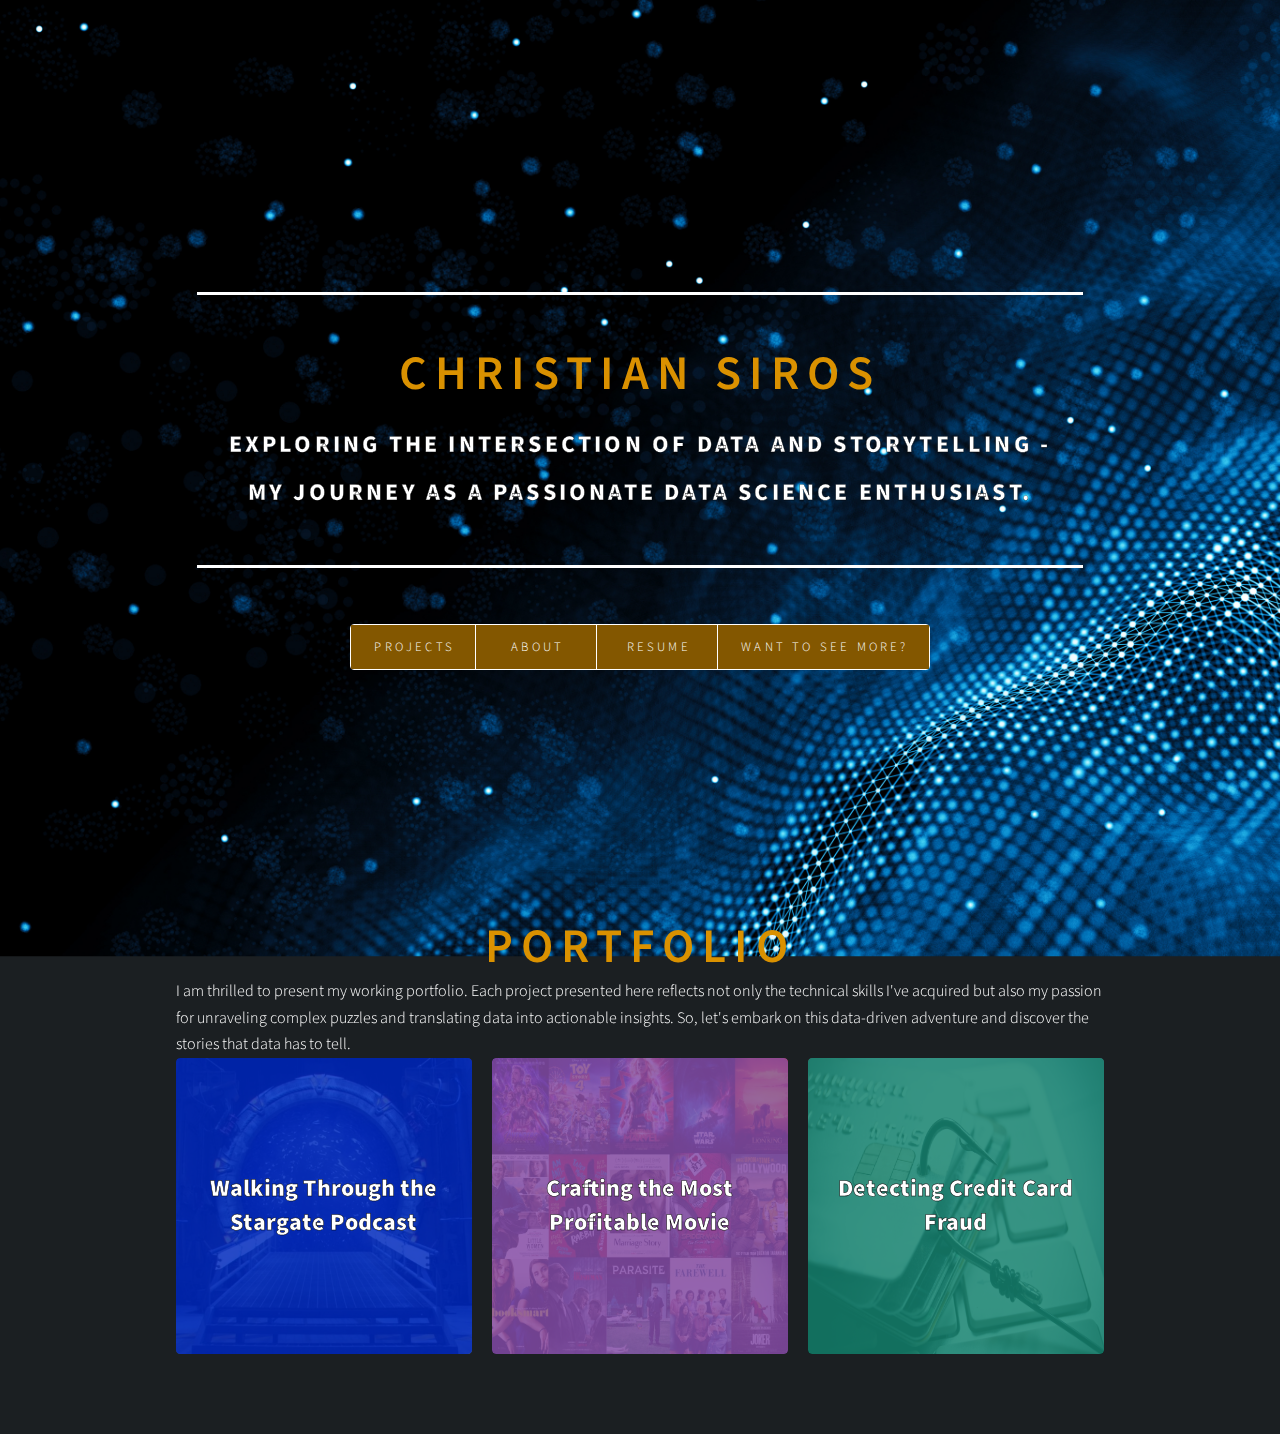
==== index.html @ b23bc0a3 "Adding all previous work" ====
<!DOCTYPE HTML>

<html>
	<head>
		<title>Christian Siros</title>
		<meta charset="utf-8" />
		<meta name="viewport" content="width=device-width, initial-scale=1, user-scalable=no" />
		<link rel="stylesheet" href="assets/css/index.css" />
		<noscript><link rel="stylesheet" href="assets/css/noscript.css" /></noscript>
		<link rel="icon" href="assets/favicon.ico">
	</head>
	<body class="is-preload">

		<!-- Wrapper -->
			<div id="wrapper">

				<!-- Header -->
					<header id="header">
						<div class="content">
							<div class="inner">
								<h1>Christian Siros</h1>
								<p><b>Exploring the intersection of data and storytelling - <br> 
									My journey as a passionate data science enthusiast.</b></p>
							</div>
						</div>
						<nav>
							<ul>
								<li><a href="#Portfolio">Projects</a></li>
								<li><a href="#About">About</a></li>
								<li><a href="#Resume">Resume</a></li>
								<li><a href="#Contact">Want to See More?</a></li>
							</ul>
						</nav>
					</header>

				<!-- Main -->
					<div id="main">

						<!-- ABOUT ME -->
						<article id="About">
							<h3 class="major">About</h3>
							<span class="image main"><img src="images/pic17.jpg" alt="" /></span>
							<p>Lorem ipsum dolor sit amet, consectetur et adipiscing elit. Praesent eleifend dignissim arcu, at eleifend sapien imperdiet ac. Aliquam erat volutpat. Praesent urna nisi, fringila lorem et vehicula lacinia quam. Integer sollicitudin mauris nec lorem luctus ultrices. Aliquam libero et malesuada fames ac ante ipsum primis in faucibus. Cras viverra ligula sit amet ex mollis mattis lorem ipsum dolor sit amet.</p>
						</article>

						<!-- RESUME -->
						<article id="Resume">
							<h3 class="major">Resume</h3>
							<span class="image main"><img src="images/pic17.jpg" alt="" /></span>
							<p>Lorem ipsum dolor sit amet, consectetur et adipiscing elit. Praesent eleifend dignissim arcu, at eleifend sapien imperdiet ac. Aliquam erat volutpat. Praesent urna nisi, fringila lorem et vehicula lacinia quam. Integer sollicitudin mauris nec lorem luctus ultrices. Aliquam libero et malesuada fames ac ante ipsum primis in faucibus. Cras viverra ligula sit amet ex mollis mattis lorem ipsum dolor sit amet.</p>
							Download Resume: <a href="assets/Christian Siros - Resume.docx.pdf" download class="icon solid fa-file-download"> </a> <br>
						</article>

						<!-- Contact -->
							<article id="Contact">
								<h3 class="major">Further Links</h3>
								<ul class="icons">
									<li><a href="https://www.linkedin.com/in/christiansiros/" target = "blank" class="icon brands fa-linkedin"><span class="label"></span></a></li>
									<li><a href="https://github.com/Cbsiros" target = "blank" class="icon brands fa-github"><span class="label"></span></a></li>
									<li><a href="https://www.kaggle.com/christiansiros" target = "blank" class="icon brands fa-kaggle"><span class="label"></span></a></li>
								</ul>
								Email: Christianbsiros@gmail.com <br>
								Phone Number: (704)778-1273
							</article>
					</div> <!-- Main -->

					<div id = "Portfolio" class="portfolio_inner">
						<header>
							<h1 style="margin:0; text-align: center; ">Portfolio</h1>
						</header>
						<p style="margin: 0;">I am thrilled to present my working portfolio. Each project presented here reflects not only the 
							technical skills I've acquired but also my passion for unraveling complex puzzles and translating data into actionable insights. So, let's 
							embark on this data-driven adventure and discover the stories that data has to tell.
						</p>
						<section class="tiles">
							
                            <!-- WALKING THROUGH THE STARGATE PROJECT-->
                            <article class="style6">
								<span class="image">
									<img src="assets/images/stargate_podcast/Cover.jpeg" alt="" />
								</span>
								<a href="projects/stargate_podcast/write_up.html">
									<div class="heading">
										<h2>Walking Through the Stargate Podcast</h2>
									</div>
									<div class="summary">
										<p>Analyzing host ratings and listener predictions from the fanmade podcast, Walking Through the Stargate. </p>
                                    </div>
								</a>
							</article>

                            <!-- BOX OFFICE ANALYSIS PROJECT-->
                            <article class="style5 project">
                                <span class="image">
                                    <img src="assets/images/box_office_analysis/movies_cover.jpg" alt="" />
                                </span>
                                <a href="projects/box_office_analysis/write_up.html" data-role="link">
                                    <div class="heading">
                                        <h2>Crafting the Most <br> Profitable Movie</h2>
                                    </div>
									<div class="summary">
                                        <p>Using data visualization to analyze box office trends.</p>
                                    </div>
                                </a>
                            </article>

							<!-- DETECTING CREDIT CARD FRAUD PROJECT-->
                            <article class="style3">
                                <span class="image">
                                    <img src="assets/images/credit_card_fraud/credit_card_cover.jpg" alt="" />
                                </span>
                                <a href="projects/credit_card_fraud/write_up.html">
                                    <div class="heading">
                                        <h2>Detecting Credit Card Fraud</h2>
                                    </div>
									<div class="summary">
										<p>Classifying credit card transactions utilizing a random forest classifier. </p>
                                    </div>
                                </a>
                            </article>

						</section> <!-- Tiles -->
					</div> <!-- Portfolio -->

					<!-- Footer -->
						<footer id="footer"></footer>

			</div> <!-- Wrapper -->

		<!-- BG -->
			<div id="bg"></div>

		<!-- Scripts -->
			<script src="assets/js/jquery.min.js"></script>
			<script src="assets/js/browser.min.js"></script>
			<script src="assets/js/breakpoints.min.js"></script>
			<script src="assets/js/util.js"></script>
			<script src="assets/js/index.js"></script>

	</body>
</html>
---- assets/css/index.css ----
@import url(fontawesome-all.min.css);
@import url("https://fonts.googleapis.com/css?family=Source+Sans+Pro:300italic,600italic,300,600");

:root {
	--lineColor: #ffffff;
	--small-text: #ffffff;
	--royal_gold: #DA9100;
	--button-bg: #835700;
	--banner-bg: ##051e37;
	--background_blue: #011222;
}

html, body, div, span, applet, object,
iframe, h1, h2, h3, h4, h5, h6, p, blockquote,
pre, a, abbr, acronym, address, big, cite,
code, del, dfn, em, img, ins, kbd, q, s, samp,
small, strike, strong, sub, sup, tt, var, b,
u, i, center, dl, dt, dd, ol, ul, li, fieldset,
form, label, legend, table, caption, tbody,
tfoot, thead, tr, th, td, article, aside,
canvas, details, embed, figure, figcaption,
footer, header, hgroup, menu, nav, output, ruby,
section, summary, time, mark, audio, video {
	margin: 0;
	padding: 0;
	border: 0;
	font-size: 100%;
	font: inherit;
	vertical-align: baseline;
	scroll-behavior: smooth;
}

article, aside, details, figcaption, figure,
footer, header, hgroup, menu, nav, section {
	display: block;}

body {
	line-height: 1;
	-ms-overflow-style: none;  
	scrollbar-width: none;  
	overflow-y: scroll;
}

body::-webkit-scrollbar {
	display: none;  
}

ol, ul {
	list-style: none;
}

blockquote, q {
	quotes: none;
}

	blockquote:before, blockquote:after, q:before, q:after {
		content: '';
		content: none;
	}

table {
	border-collapse: collapse;
	border-spacing: 0;
}

body {
	-webkit-text-size-adjust: none;
}

mark {
	background-color: transparent;
	color: inherit;
}

input::-moz-focus-inner {
	border: 0;
	padding: 0;
}

input, select, textarea {
	-moz-appearance: none;
	-webkit-appearance: none;
	-ms-appearance: none;
	appearance: none;
}

/* Basic */

	@-ms-viewport {
		width: device-width;
	}

	@media screen and (max-width: 480px) {

		html, body {
			min-width: 320px;
		}

	}

	html {
		box-sizing: border-box;
	}

	*, *:before, *:after {
		box-sizing: inherit;
	}

	body {
		background: #1b1f22;
	}

		body.is-preload *, body.is-preload *:before, body.is-preload *:after {
			-moz-animation: none !important;
			-webkit-animation: none !important;
			-ms-animation: none !important;
			animation: none !important;
			-moz-transition: none !important;
			-webkit-transition: none !important;
			-ms-transition: none !important;
			transition: none !important;
		}

/* Type */

	html {
		font-size: 16pt;
	}

		@media screen and (max-width: 1680px) {

			html {
				font-size: 12pt;
			}

		}

		@media screen and (max-width: 736px) {

			html {
				font-size: 11pt;
			}

		}

		@media screen and (max-width: 360px) {

			html {
				font-size: 10pt;
			}

		}

	body, input, select, textarea {
		color: var(--small-text);
		font-family: "Source Sans Pro", sans-serif;
		font-weight: 300;
		font-size: 1rem;
		line-height: 1.65; 
	}

	a {
		-moz-transition: color 0.2s ease-in-out, background-color 0.2s ease-in-out, border-bottom-color 0.2s ease-in-out;
		-webkit-transition: color 0.2s ease-in-out, background-color 0.2s ease-in-out, border-bottom-color 0.2s ease-in-out;
		-ms-transition: color 0.2s ease-in-out, background-color 0.2s ease-in-out, border-bottom-color 0.2s ease-in-out;
		transition: color 0.2s ease-in-out, background-color 0.2s ease-in-out, border-bottom-color 0.2s ease-in-out;
		text-decoration: none;
		color: inherit;
	}

		a:hover {
			border-bottom-color: transparent;
		}

	strong, b {
		color: var(--small-text);
		font-size: 1.5rem;
		font-weight: 800;
		-webkit-text-stroke: 0.3px black;
	}

	em, i {
		font-style: italic;
	}

	p {
		margin: 0 0 2rem 0;
	}

	h1, h3, h4, h5, h6 {
		color: var(--royal_gold);
		font-weight: 600;
		line-height: 1.5;
		margin: 0 0 1rem 0;
		text-transform: uppercase;
		letter-spacing: 0.2rem;
	}

		h1 a, h2 a, h3 a, h4 a, h5 a, h6 a {
			color: inherit;
			text-decoration: none;
		}

		h1.major, h2.major, h3.major, h4.major, h5.major, h6.major {
			border-bottom: solid 1px var(--lineColor);
			width: -moz-max-content;
			width: -webkit-max-content;
			width: -ms-max-content;
			width: max-content;
			padding-bottom: 0.5rem;
			margin: 0 0 2rem 0;
		}

	h1 {
		font-size: 3rem;
		line-height: 1.3;
		letter-spacing: 0.5rem;
	}

	h2 {
		font-size: 1.5rem;
		line-height: 1.4;
		font-weight: 1000;
	}

	h3 {
		font-size: 1rem;
	}

	h4 {
		font-size: 0.8rem;
	}

	h5 {
		font-size: 0.7rem;
	}

	h6 {
		font-size: 0.6rem;
	}

	@media screen and (max-width: 736px) {

		h1 {
			font-size: 1.75rem;
			line-height: 1.4;
		}

		h2 {
			font-size: 1.25em;
			line-height: 1.5;
		}

	}

	sub {
		font-size: 0.8rem;
		position: relative;
		top: 0.5rem;
	}

	sup {
		font-size: 0.8rem;
		position: relative;
		top: -0.5rem;
	}

	blockquote {
		border-left: solid 4px #ffffff;
		font-style: italic;
		margin: 0 0 2rem 0;
		padding: 0.5rem 0 0.5rem 2rem;
	}

	code {
		background: rgba(255, 255, 255, 0.075);
		border-radius: 4px;
		font-family: "Courier New", monospace;
		font-size: 0.9rem;
		margin: 0 0.25rem;
		padding: 0.25rem 0.65rem;
	}

	pre {
		-webkit-overflow-scrolling: touch;
		font-family: "Courier New", monospace;
		font-size: 0.9rem;
		margin: 0 0 2rem 0;
	}

		pre code {
			display: block;
			line-height: 1.75;
			padding: 1rem 1.5rem;
			overflow-x: auto;
		}

	hr {
		border: 0;
		border-bottom: solid 1px #ffffff;
		margin: 2.75rem 0;
	}

	.align-left {
		text-align: left;
	}

	.align-center {
		text-align: center;
	}

	.align-right {
		text-align: right;
	}


/* Box */

	.box {
		border-radius: 4px;
		border: solid 1px #ffffff;
		margin-bottom: 2rem;
		padding: 1.5em;
	}

		.box > :last-child,
		.box > :last-child > :last-child,
		.box > :last-child > :last-child > :last-child {
			margin-bottom: 0;
		}

		.box.alt {
			border: 0;
			border-radius: 0;
			padding: 0;
		}

/* Icon */

	.icon {
		text-decoration: none;
		border-bottom: none;
		position: relative;
	}

		.icon:before {
			-moz-osx-font-smoothing: grayscale;
			-webkit-font-smoothing: antialiased;
			display: inline-block;
			font-style: normal;
			font-variant: normal;
			text-rendering: auto;
			line-height: 1;
			text-transform: none !important;
			font-family: 'Font Awesome 5 Free';
			font-weight: 400;
		}

		.icon > .label {
			display: none;
		}

		.icon:before {
			line-height: inherit;
		}

		.icon.solid:before {
			font-weight: 900;
		}

		.icon.brands:before {
			font-family: 'Font Awesome 5 Brands';
		}

/* Image */

	.image {
		border-radius: 4px;
		border: 0;
		display: inline-block;
		position: relative;
	}

		.image:before {
			pointer-events: none;
			background-image: url("../../images/overlay.png");
			background-color: rgba(19, 21, 25, 0.5);
			border-radius: 4px;
			content: '';
			display: block;
			height: 100%;
			left: 0;
			opacity: 0.5;
			position: absolute;
			top: 0;
			width: 100%;
		}

		.image img {
			border-radius: 4px;
			display: block;
		}

		.image.left, .image.right {
			max-width: 40%;
		}

			.image.left img, .image.right img {
				width: 100%;
			}

		.image.left {
			float: left;
			padding: 0 1.5em 1em 0;
			top: 0.25em;
		}

		.image.right {
			float: right;
			padding: 0 0 1em 1.5em;
			top: 0.25em;
		}

		.image.fit {
			display: block;
			margin: 0 0 2rem 0;
			width: 100%;
		}

			.image.fit img {
				width: 100%;
			}

		.image.main {
			display: block;
			margin: 2.5rem 0;
			width: 100%;
		}

			.image.main img {
				width: 100%;
			}

		@media screen and (max-width: 736px) {

			.image.main {
				margin: 2rem 0;
			}

		}

		@media screen and (max-width: 480px) {

			.image.main {
				margin: 1.5rem 0;
			}

		}

/* List */

	ol {
		list-style: decimal;
		margin: 0 0 2rem 0;
		padding-left: 1.25em;
	}

		ol li {
			padding-left: 0.25em;
		}

	ul {
		list-style: disc;
		margin: 0 0 2rem 0;
		padding-left: 1em;
	}

		ul li {
			padding-left: 0.5em;
		}

		ul.alt {
			list-style: none;
			padding-left: 0;
		}

			ul.alt li {
				border-top: solid 1px #ffffff;
				padding: 0.5em 0;
			}

				ul.alt li:first-child {
					border-top: 0;
					padding-top: 0;
				}

	dl {
		margin: 0 0 2rem 0;
	}

		dl dt {
			display: block;
			font-weight: 600;
			margin: 0 0 1rem 0;
		}

		dl dd {
			margin-left: 2rem;
		}

/* Actions */

	ul.actions {
		display: -moz-flex;
		display: -webkit-flex;
		display: -ms-flex;
		display: flex;
		cursor: default;
		list-style: none;
		margin-left: -1rem;
		padding-left: 0;
	}

		ul.actions li {
			padding: 0 0 0 1rem;
			vertical-align: middle;
		}

		ul.actions.special {
			-moz-justify-content: center;
			-webkit-justify-content: center;
			-ms-justify-content: center;
			justify-content: center;
			width: 100%;
			margin-left: 0;
		}

			ul.actions.special li:first-child {
				padding-left: 0;
			}

		ul.actions.stacked {
			-moz-flex-direction: column;
			-webkit-flex-direction: column;
			-ms-flex-direction: column;
			flex-direction: column;
			margin-left: 0;
		}

			ul.actions.stacked li {
				padding: 1.3rem 0 0 0;
			}

				ul.actions.stacked li:first-child {
					padding-top: 0;
				}

		ul.actions.fit {
			width: calc(100% + 1rem);
		}

			ul.actions.fit li {
				-moz-flex-grow: 1;
				-webkit-flex-grow: 1;
				-ms-flex-grow: 1;
				flex-grow: 1;
				-moz-flex-shrink: 1;
				-webkit-flex-shrink: 1;
				-ms-flex-shrink: 1;
				flex-shrink: 1;
				width: 100%;
			}

				ul.actions.fit li > * {
					width: 100%;
				}

			ul.actions.fit.stacked {
				width: 100%;
			}

		@media screen and (max-width: 480px) {

			ul.actions:not(.fixed) {
				-moz-flex-direction: column;
				-webkit-flex-direction: column;
				-ms-flex-direction: column;
				flex-direction: column;
				margin-left: 0;
				width: 100% !important;
			}

				ul.actions:not(.fixed) li {
					-moz-flex-grow: 1;
					-webkit-flex-grow: 1;
					-ms-flex-grow: 1;
					flex-grow: 1;
					-moz-flex-shrink: 1;
					-webkit-flex-shrink: 1;
					-ms-flex-shrink: 1;
					flex-shrink: 1;
					padding: 1rem 0 0 0;
					text-align: center;
					width: 100%;
				}

					ul.actions:not(.fixed) li > * {
						width: 100%;
					}

					ul.actions:not(.fixed) li:first-child {
						padding-top: 0;
					}

					ul.actions:not(.fixed) li input[type="submit"],
					ul.actions:not(.fixed) li input[type="reset"],
					ul.actions:not(.fixed) li input[type="button"],
					ul.actions:not(.fixed) li button,
					ul.actions:not(.fixed) li .button {
						width: 100%;
					}

						ul.actions:not(.fixed) li input[type="submit"].icon:before,
						ul.actions:not(.fixed) li input[type="reset"].icon:before,
						ul.actions:not(.fixed) li input[type="button"].icon:before,
						ul.actions:not(.fixed) li button.icon:before,
						ul.actions:not(.fixed) li .button.icon:before {
							margin-left: -0.5em;
						}

		}

/* Icons */

	ul.icons {
		cursor: default;
		list-style: none;
		padding-left: 0;
	}

		ul.icons li {
			display: inline-block;
			padding: 0 0.75em 0 0;
		}

			ul.icons li:last-child {
				padding-right: 0;
			}

			ul.icons li a {
				border-radius: 100%;
				box-shadow: inset 0 0 0 1px #ffffff;
				display: inline-block;
				height: 2.25rem;
				line-height: 2.25rem;
				text-align: center;
				width: 2.25rem;
			}

				ul.icons li a:hover {
					background-color: rgba(255, 255, 255, 0.075);
				}

				ul.icons li a:active {
					background-color: rgba(255, 255, 255, 0.175);
				}

/* Table */

	.table-wrapper {
		-webkit-overflow-scrolling: touch;
		overflow-x: auto;
	}

	table {
		margin: 0 0 2rem 0;
		width: 100%;
	}

		table tbody tr {
			border: solid 1px #ffffff;
			border-left: 0;
			border-right: 0;
		}

			table tbody tr:nth-child(2n + 1) {
				background-color: rgba(255, 255, 255, 0.075);
			}

		table td {
			padding: 0.75em 0.75em;
		}

		table th {
			color: #ffffff;
			font-size: 0.9em;
			font-weight: 600;
			padding: 0 0.75em 0.75em 0.75em;
			text-align: left;
		}

		table thead {
			border-bottom: solid 2px #ffffff;
		}

		table tfoot {
			border-top: solid 2px #ffffff;
		}

		table.alt {
			border-collapse: separate;
		}

			table.alt tbody tr td {
				border: solid 1px #ffffff;
				border-left-width: 0;
				border-top-width: 0;
			}

				table.alt tbody tr td:first-child {
					border-left-width: 1px;
				}

			table.alt tbody tr:first-child td {
				border-top-width: 1px;
			}

			table.alt thead {
				border-bottom: 0;
			}

			table.alt tfoot {
				border-top: 0;
			}

/* BG */

	#bg {
		-moz-transform: scale(1.0);
		-webkit-transform: scale(1.0);
		-ms-transform: scale(1.0);
		transform: scale(1.0);
		position: fixed;
		top: 0;
		left: 0;
		width: 100%;
		height: 100vh;
		z-index: 1;
	}

		#bg:before, #bg:after {
			content: '';
			display: block;
			position: absolute;
			top: 0;
			left: 0;
			width: 100%;
			height: 100%;
		}

		#bg:before {
			-moz-transition: background-color 2.5s ease-in-out;
			-webkit-transition: background-color 2.5s ease-in-out;
			-ms-transition: background-color 2.5s ease-in-out;
			transition: background-color 2.5s ease-in-out;
			-moz-transition-delay: 0.75s;
			-webkit-transition-delay: 0.75s;
			-ms-transition-delay: 0.75s;
			transition-delay: 0.75s;
			background-size: 100vw 100vh;
			background-position: center;
			background-repeat: no-repeat;
			z-index: 2;
		}

		#bg:after {
			-moz-transform: scale(1.125);
			-webkit-transform: scale(1.125);
			-ms-transform: scale(1.125);
			transform: scale(1.125);
			-moz-transition: -moz-transform 0.325s ease-in-out, -moz-filter 0.325s ease-in-out;
			-webkit-transition: -webkit-transform 0.325s ease-in-out, -webkit-filter 0.325s ease-in-out;
			-ms-transition: -ms-transform 0.325s ease-in-out, -ms-filter 0.325s ease-in-out;
			transition: transform 0.325s ease-in-out, filter 0.325s ease-in-out;
			background-image: url("../images/home_bg.jpeg");
			background-position: center;
			background-size: cover;
			background-repeat: no-repeat;
			z-index: 1;
		}

		body.is-article-visible #bg:after {
			-moz-transform: scale(1.0825);
			-webkit-transform: scale(1.0825);
			-ms-transform: scale(1.0825);
			transform: scale(1.0825);
			-moz-filter: blur(0.2rem);
			-webkit-filter: blur(0.2rem);
			-ms-filter: blur(0.2rem);
			filter: blur(0.2rem);
		}

		body.is-preload #bg:before {
			background-color: #011222;
		}

/* Wrapper */

	#wrapper {
		display: -moz-flex;
		display: -webkit-flex;
		display: -ms-flex;
		display: flex;
		-moz-flex-direction: column;
		-webkit-flex-direction: column;
		-ms-flex-direction: column;
		flex-direction: column;
		-moz-align-items: center;
		-webkit-align-items: center;
		-ms-align-items: center;
		align-items: center;
		-moz-justify-content: space-between;
		-webkit-justify-content: space-between;
		-ms-justify-content: space-between;
		justify-content: space-between;
		position: relative;
		min-height: 100vh;
		width: 100%;
		padding: 4rem 2rem;
		z-index: 3;
	}

		#wrapper:before {
			content: '';
			display: block;
		}

		@media screen and (max-width: 1680px) {

			#wrapper {
				padding: 3rem 2rem;
			}

		}

		@media screen and (max-width: 736px) {

			#wrapper {
				padding: 2rem 1rem;
			}

		}

		@media screen and (max-width: 480px) {

			#wrapper {
				padding: 1rem;
			}

		}

/* Header */

	#header {
		display: -moz-flex;
		display: -webkit-flex;
		display: -ms-flex;
		display: flex;
		-moz-flex-direction: column;
		-webkit-flex-direction: column;
		-ms-flex-direction: column;
		flex-direction: column;
		-moz-align-items: center;
		-webkit-align-items: center;
		-ms-align-items: center;
		align-items: center;
		-moz-transition: -moz-transform 0.325s ease-in-out, -moz-filter 0.325s ease-in-out, opacity 0.325s ease-in-out;
		-webkit-transition: -webkit-transform 0.325s ease-in-out, -webkit-filter 0.325s ease-in-out, opacity 0.325s ease-in-out;
		-ms-transition: -ms-transform 0.325s ease-in-out, -ms-filter 0.325s ease-in-out, opacity 0.325s ease-in-out;
		transition: transform 0.325s ease-in-out, filter 0.325s ease-in-out, opacity 0.325s ease-in-out;
		max-width: 100%;
		text-align: center;
	}

		#header > * {
			-moz-transition: opacity 0.325s ease-in-out;
			-webkit-transition: opacity 0.325s ease-in-out;
			-ms-transition: opacity 0.325s ease-in-out;
			transition: opacity 0.325s ease-in-out;
			position: relative;
			margin-top: 3.5rem;
		}

		#header > :first-child {
			margin-top: 0;
		}

			#header > :first-child:before {
				display: none;
			}

		#header .content {
			border-style: solid;
			border-color: var(--lineColor);
			border-top-width: 3px;
			border-bottom-width: 3px;
			max-width: 100%;
			z-index: 0;
		}

			#header .content .inner {
				-moz-transition: max-height 0.75s ease, padding 0.75s ease, opacity 0.325s ease-in-out;
				-webkit-transition: max-height 0.75s ease, padding 0.75s ease, opacity 0.325s ease-in-out;
				-ms-transition: max-height 0.75s ease, padding 0.75s ease, opacity 0.325s ease-in-out;
				transition: max-height 0.75s ease, padding 0.75s ease, opacity 0.325s ease-in-out;
				-moz-transition-delay: 0.25s;
				-webkit-transition-delay: 0.25s;
				-ms-transition-delay: 0.25s;
				transition-delay: 0.25s;
				padding: 3rem 2rem;
				max-height: 40rem;
				overflow: hidden;
			}

				#header .content .inner > :last-child {
					margin-bottom: 0;
				}

			#header .content p {
				text-transform: uppercase;
				letter-spacing: 0.2rem;
				font-size: 0.8rem;
				line-height: 2;
			}

		#header nav ul {
			display: -moz-flex;
			display: -webkit-flex;
			display: -ms-flex;
			display: flex;
			margin-bottom: 0;
			list-style: none;
			padding-left: 0;
			/* Outside Lines on Navigation List*/
			border: solid 1px var(--lineColor);
			border-radius: 4px;
		}

			#header nav ul li {
				padding-left: 0;
				/* Left and Right Lines on Navigation List*/
				border-left: solid 1px var(--lineColor);
				background-color: var(--button-bg);
			}

				#header nav ul li:first-child {
					border-left: 0;
				}

				#header nav ul li a {
					display: block;
					min-width: 7.5rem;
					height: 2.75rem;
					line-height: 2.75rem;
					padding: 0 1.25rem 0 1.45rem;
					text-transform: uppercase;
					letter-spacing: 0.2rem;
					font-size: 0.8rem;
					border-bottom: 0;
				}

					#header nav ul li a:hover {
						background-color: rgba(255, 255, 255, 0.075);
					}

					#header nav ul li a:active {
						background-color: rgba(255, 255, 255, 0.175);
					}

		body.is-article-visible #header {
			-moz-transform: scale(0.95);
			-webkit-transform: scale(0.95);
			-ms-transform: scale(0.95);
			transform: scale(0.95);
			-moz-filter: blur(0.1rem);
			-webkit-filter: blur(0.1rem);
			-ms-filter: blur(0.1rem);
			filter: blur(0.1rem);
			opacity: 0;
		}

		body.is-preload #header {
			-moz-filter: blur(0.125rem);
			-webkit-filter: blur(0.125rem);
			-ms-filter: blur(0.125rem);
			filter: blur(0.125rem);
		}

			body.is-preload #header > * {
				opacity: 0;
			}

			body.is-preload #header .content .inner {
				max-height: 0;
				padding-top: 0;
				padding-bottom: 0;
				opacity: 0;
			}

		@media screen and (max-width: 980px) {

			#header .content p br {
				display: none;
			}

		}

		@media screen and (max-width: 736px) {

			#header > * {
				margin-top: 2rem;
			}

				#header > *:before {
					top: calc(-2rem - 1px);
					height: calc(2rem + 1px);
				}

			#header .logo {
				width: 4.75rem;
				height: 4.75rem;
				line-height: 4.75rem;
			}

				#header .logo .icon:before {
					font-size: 1.75rem;
				}

			#header .content .inner {
				padding: 2.5rem 1rem;
			}

			#header .content p {
				line-height: 1.875;
			}

		}

		@media screen and (max-width: 480px) {

			#header {
				padding: 1.5rem 0;
			}

				#header .content .inner {
					padding: 2.5rem 0;
				}

				#header nav ul {
					-moz-flex-direction: column;
					-webkit-flex-direction: column;
					-ms-flex-direction: column;
					flex-direction: column;
					min-width: 10rem;
					max-width: 100%;
				}

					#header nav ul li {
						border-left: 0;
						border-top: solid 1px #ffffff;
					}

						#header nav ul li:first-child {
							border-top: 0;
						}

						#header nav ul li a {
							height: 3rem;
							line-height: 3rem;
							min-width: 0;
							width: 100%;
						}

				#header nav.use-middle:after {
					display: none;
				}

		}

/* Main */

	#main {
		-moz-flex-grow: 1;
		-webkit-flex-grow: 1;
		-ms-flex-grow: 1;
		flex-grow: 1;
		-moz-flex-shrink: 1;
		-webkit-flex-shrink: 1;
		-ms-flex-shrink: 1;
		flex-shrink: 1;
		display: -moz-flex;
		display: -webkit-flex;
		display: -ms-flex;
		display: flex;
		-moz-align-items: center;
		-webkit-align-items: center;
		-ms-align-items: center;
		align-items: center;
		-moz-justify-content: center;
		-webkit-justify-content: center;
		-ms-justify-content: center;
		justify-content: center;
		-moz-flex-direction: column;
		-webkit-flex-direction: column;
		-ms-flex-direction: column;
		flex-direction: column;
		position: relative;
		max-width: 100%;
		z-index: 3;
	}

		#main article {
			-moz-transform: translateY(0.25rem);
			-webkit-transform: translateY(0.25rem);
			-ms-transform: translateY(0.25rem);
			transform: translateY(0.25rem);
			-moz-transition: opacity 0.325s ease-in-out, -moz-transform 0.325s ease-in-out;
			-webkit-transition: opacity 0.325s ease-in-out, -webkit-transform 0.325s ease-in-out;
			-ms-transition: opacity 0.325s ease-in-out, -ms-transform 0.325s ease-in-out;
			transition: opacity 0.325s ease-in-out, transform 0.325s ease-in-out;
			padding: 4.5rem 2.5rem 1.5rem 2.5rem ;
			position: relative;
			width: 40rem;
			max-width: 100%;
			background-color: rgba(27, 31, 34, 0.85);
			border-radius: 4px;
			opacity: 0;
		}

			#main article.active {
				-moz-transform: translateY(0);
				-webkit-transform: translateY(0);
				-ms-transform: translateY(0);
				transform: translateY(0);
				opacity: 1;
			}

			#main article .close {
				display: block;
				position: absolute;
				top: 0;
				right: 0;
				width: 4rem;
				height: 4rem;
				cursor: pointer;
				text-indent: 4rem;
				overflow: hidden;
				white-space: nowrap;
			}

				#main article .close:before {
					-moz-transition: background-color 0.2s ease-in-out;
					-webkit-transition: background-color 0.2s ease-in-out;
					-ms-transition: background-color 0.2s ease-in-out;
					transition: background-color 0.2s ease-in-out;
					content: '';
					display: block;
					position: absolute;
					top: 0.75rem;
					left: 0.75rem;
					width: 2.5rem;
					height: 2.5rem;
					border-radius: 100%;
					background-position: center;
					background-image: url("data:image/svg+xml;charset=utf8,%3Csvg xmlns='http://www.w3.org/2000/svg' xmlns:xlink='http://www.w3.org/1999/xlink' width='20px' height='20px' viewBox='0 0 20 20' zoomAndPan='disable'%3E%3Cstyle%3Eline %7B stroke: %23ffffff%3B stroke-width: 1%3B %7D%3C/style%3E%3Cline x1='2' y1='2' x2='18' y2='18' /%3E%3Cline x1='18' y1='2' x2='2' y2='18' /%3E%3C/svg%3E");
					background-size: 20px 20px;
					background-repeat: no-repeat;
				}

				#main article .close:hover:before {
					background-color: rgba(255, 255, 255, 0.075);
				}

				#main article .close:active:before {
					background-color: rgba(255, 255, 255, 0.175);
				}

		@media screen and (max-width: 736px) {

			#main article {
				padding: 3.5rem 2rem 0.5rem 2rem ;
			}

				#main article .close:before {
					top: 0.875rem;
					left: 0.875rem;
					width: 2.25rem;
					height: 2.25rem;
					background-size: 14px 14px;
				}

		}

		@media screen and (max-width: 480px) {

			#main article {
				padding: 3rem 1.5rem 0.5rem 1.5rem ;
			}

		}

#Contact a {
	color: #DA9100;
}

#portfolio a {
	text-align: center;
	color: #DA9100;
}































/* Wrapper */

#wrapper > .portfolio_inner {
	width: 100%;
	max-width: 68em;
	margin: 0 auto;
	padding-left: 5em;
	padding-right: 5em;
	padding-bottom: 5em;
	padding-top: 1em;
	top:100vh;
	position: absolute;
}
#wrapper > * > .blog {
	width: 100%;
	max-width: 68em;
	margin: 0 auto;
	padding: 100px 10em;
}

	@media screen and (max-width: 736px) {

		#wrapper > * > .blog {
			padding: 0 0.5em;
		}

	}

/* Tiles */

.tiles {
	display: -moz-flex;
	display: -webkit-flex;
	display: -ms-flex;
	display: flex;
	-moz-flex-wrap: wrap;
	-webkit-flex-wrap: wrap;
	-ms-flex-wrap: wrap;
	flex-wrap: wrap;
	position: relative;
	margin: -2.5em 0 0 -2.5em;
}

	.tiles article {
		-moz-transition: -moz-transform 0.5s ease, opacity 0.5s ease;
		-webkit-transition: -webkit-transform 0.5s ease, opacity 0.5s ease;
		-ms-transition: -ms-transform 0.5s ease, opacity 0.5s ease;
		transition: transform 0.5s ease, opacity 0.5s ease;
		position: relative;
		width: calc(33.33333% - 2.5em);
		margin: 2.5em 0 0 2.5em;
	}

		.tiles article > .image {
			-moz-transition: -moz-transform 0.5s ease;
			-webkit-transition: -webkit-transform 0.5s ease;
			-ms-transition: -ms-transform 0.5s ease;
			transition: transform 0.5s ease;
			position: relative;
			display: block;
			width: 100%;
			border-radius: 4px;
			overflow: hidden;
		}

			.tiles article > .image img {
				display: block;
				width: 100%;
				aspect-ratio: 1 / 1;
				margin-bottom: 0;
				/* border: 5px solid var(--royal_gold); */
			}

			.tiles article > .image:before {
				pointer-events: none;
				-moz-transition: background-color 0.5s ease, opacity 0.5s ease;
				-webkit-transition: background-color 0.5s ease, opacity 0.5s ease;
				-ms-transition: background-color 0.5s ease, opacity 0.5s ease;
				transition: background-color 0.5s ease, opacity 0.5s ease;
				content: '';
				display: block;
				position: absolute;
				top: 0;
				left: 0;
				width: 100%;
				height: 100%;
				opacity: 1.0;
				z-index: 1;
				opacity: 0.85;
			}

			.tiles article > .image:after {
				pointer-events: none;
				-moz-transition: opacity 0.5s ease;
				-webkit-transition: opacity 0.5s ease;
				-ms-transition: opacity 0.5s ease;
				transition: opacity 0.5s ease;
				content: '';
				display: block;
				position: absolute;
				top: 0;
				left: 0;
				width: 100%;
				height: 100%;
				background-position: center;
				background-repeat: no-repeat;
				background-size: 100% 100%;
				opacity: 0.25;
				z-index: 2;
			}

		.tiles article > a {
			display: -moz-flex;
			display: -webkit-flex;
			display: -ms-flex;
			display: flex;
			-moz-flex-direction: column;
			-webkit-flex-direction: column;
			-ms-flex-direction: column;
			flex-direction: column;
			-moz-align-items: center;
			-webkit-align-items: center;
			-ms-align-items: center;
			align-items: center;
			-moz-justify-content: center;
			-webkit-justify-content: center;
			-ms-justify-content: center;
			justify-content: center;
			-moz-transition: background-color 0.5s ease, -moz-transform 0.5s ease;
			-webkit-transition: background-color 0.5s ease, -webkit-transform 0.5s ease;
			-ms-transition: background-color 0.5s ease, -ms-transform 0.5s ease;
			transition: background-color 0.5s ease, transform 0.5s ease;
			position: absolute;
			top: 0;
			left: 0;
			width: 100%;
			height: 100%;
			padding: 1em;
			border-radius: 4px;
			border-bottom: 0;
			color: #ffffff;
			text-align: center;
			text-decoration: none;
			z-index: 3;
		}

			.tiles article > a > :last-child {
				margin: 0;
			}

			.tiles article > a h2 {
				margin: 0;
			}

			.tiles article > a .heading {
				-moz-transition: max-height 0.5s ease, opacity 0.5s ease;
				-webkit-transition: max-height 0.5s ease, opacity 0.5s ease;
				-ms-transition: max-height 0.5s ease, opacity 0.5s ease;
				transition: max-height 0.5s ease, opacity 0.5s ease;
				width: 100%;
				line-height: 1.5;
				opacity: 1;
				position: absolute;
				-webkit-text-stroke: 0.5px black;
			} 
			.tiles article > a .summary {
				-moz-transition: max-height 0.5s ease, opacity 0.5s ease;
				-webkit-transition: max-height 0.5s ease, opacity 0.5s ease;
				-ms-transition: max-height 0.5s ease, opacity 0.5s ease;
				transition: max-height 0.5s ease, opacity 0.5s ease;
				width: 100%;
				line-height: 1.5;
				opacity: 0;
				position: absolute;
				font-size: xx-large;
				font-weight: 1000;
				-webkit-text-stroke: 2px black;
				font-family:Arial, Helvetica, sans-serif
			} 

				.tiles article > a .heading > :last-child {
					margin-bottom: 0;
				}

		.tiles article.style1 > .image:before {
			background-color: #f2849e;
		}

		.tiles article.style2 > .image:before {
			background-color: #7ecaf6;
		}

		.tiles article.style3 > .image:before {
			background-color: #16836f;
		}

		.tiles article.style4 > .image:before {
			background-color: #c75b9b;
		}

		.tiles article.style5 > .image:before {
			background-color: #854eaa;
		}

		.tiles article.style6 > .image:before {
			background-color: #012ac0;
		}

		body:not(.is-touch) .tiles article:hover > .image {
			-moz-transform: scale(1.1);
			-webkit-transform: scale(1.1);
			-ms-transform: scale(1.1);
			transform: scale(1.1);
			border: 5px solid var(--royal_gold);
		}

			body:not(.is-touch) .tiles article:hover > .image:before {
				background-color: #333333;
				opacity: 0.35;
				/* border: 5px solid var(--royal_gold); */
			}

			body:not(.is-touch) .tiles article:hover > .image:after {
				opacity: 0;
			}

		body:not(.is-touch) .tiles article:hover .heading {
			max-height: 15em;
			opacity: 0;
		}
		body:not(.is-touch) .tiles article:hover .summary {
			max-height: 15em;
			opacity: 1;
		}


	* + .tiles {
		margin-top: 0.5em;
	}

	body.is-preload .tiles article {
		-moz-transform: scale(0.9);
		-webkit-transform: scale(0.9);
		-ms-transform: scale(0.9);
		transform: scale(0.9);
		opacity: 0;
	}

	body.is-touch .tiles article .heading {
		max-height: 15em;
		opacity: 1;
	}

	body.is-touch .tiles article .summary {
		max-height: 15em;
		opacity: 0;
	}

	@media screen and (max-width: 1280px) {

		.tiles {
			margin: -1.25em 0 0 -1.25em;
		}

			.tiles article {
				width: calc(33.33333% - 1.25em);
				margin: 1.25em 0 0 1.25em;
			}

	}

	@media screen and (max-width: 980px) {

		.tiles {
			margin: -2.5em 0 0 -2.5em;
		}

			.tiles article {
				width: calc(50% - 2.5em);
				margin: 2.5em 0 0 2.5em;
			}

	}

	@media screen and (max-width: 736px) {

		.tiles {
			margin: -1.25em 0 0 -1.25em;
		}

			.tiles article {
				width: calc(50% - 1.25em);
				margin: 1.25em 0 0 1.25em;
			}

				.tiles article:hover > .image {
					-moz-transform: scale(1.0);
					-webkit-transform: scale(1.0);
					-ms-transform: scale(1.0);
					transform: scale(1.0);
				}

	}

	@media screen and (max-width: 480px) {

		.tiles {
			margin: 0;
		}

			.tiles article {
				width: 100%;
				margin: 1.25em 0 0 0;
			}

	}

/* Header */

#header {
	padding: 4em 0 0.1em 0 ;
}		

	@media screen and (max-width: 736px) {

		#header {
			padding: 4em 0 0.1em 0 ;
		}

	}

/* Main */

#main {
	padding: 0em 0 6em 0 ;
}

	@media screen and (max-width: 736px) {

		#main {
			padding: 0em 0 4em 0 ;
		}

	}

	.output {
		background-color: #005281;
	}

/* Wrapper */

#wrapper > * > .inner {
	width: 100%;
	max-width: 68em;
	margin: 0 auto;
	padding: 0 5em;
}
#wrapper > * > .blog {
	width: 100%;
	max-width: 68em;
	margin: 0 auto;
	padding: 0 10em;
}

	@media screen and (max-width: 736px) {

		#wrapper > * > .blog {
			padding: 0 0.5em;
		}

	}
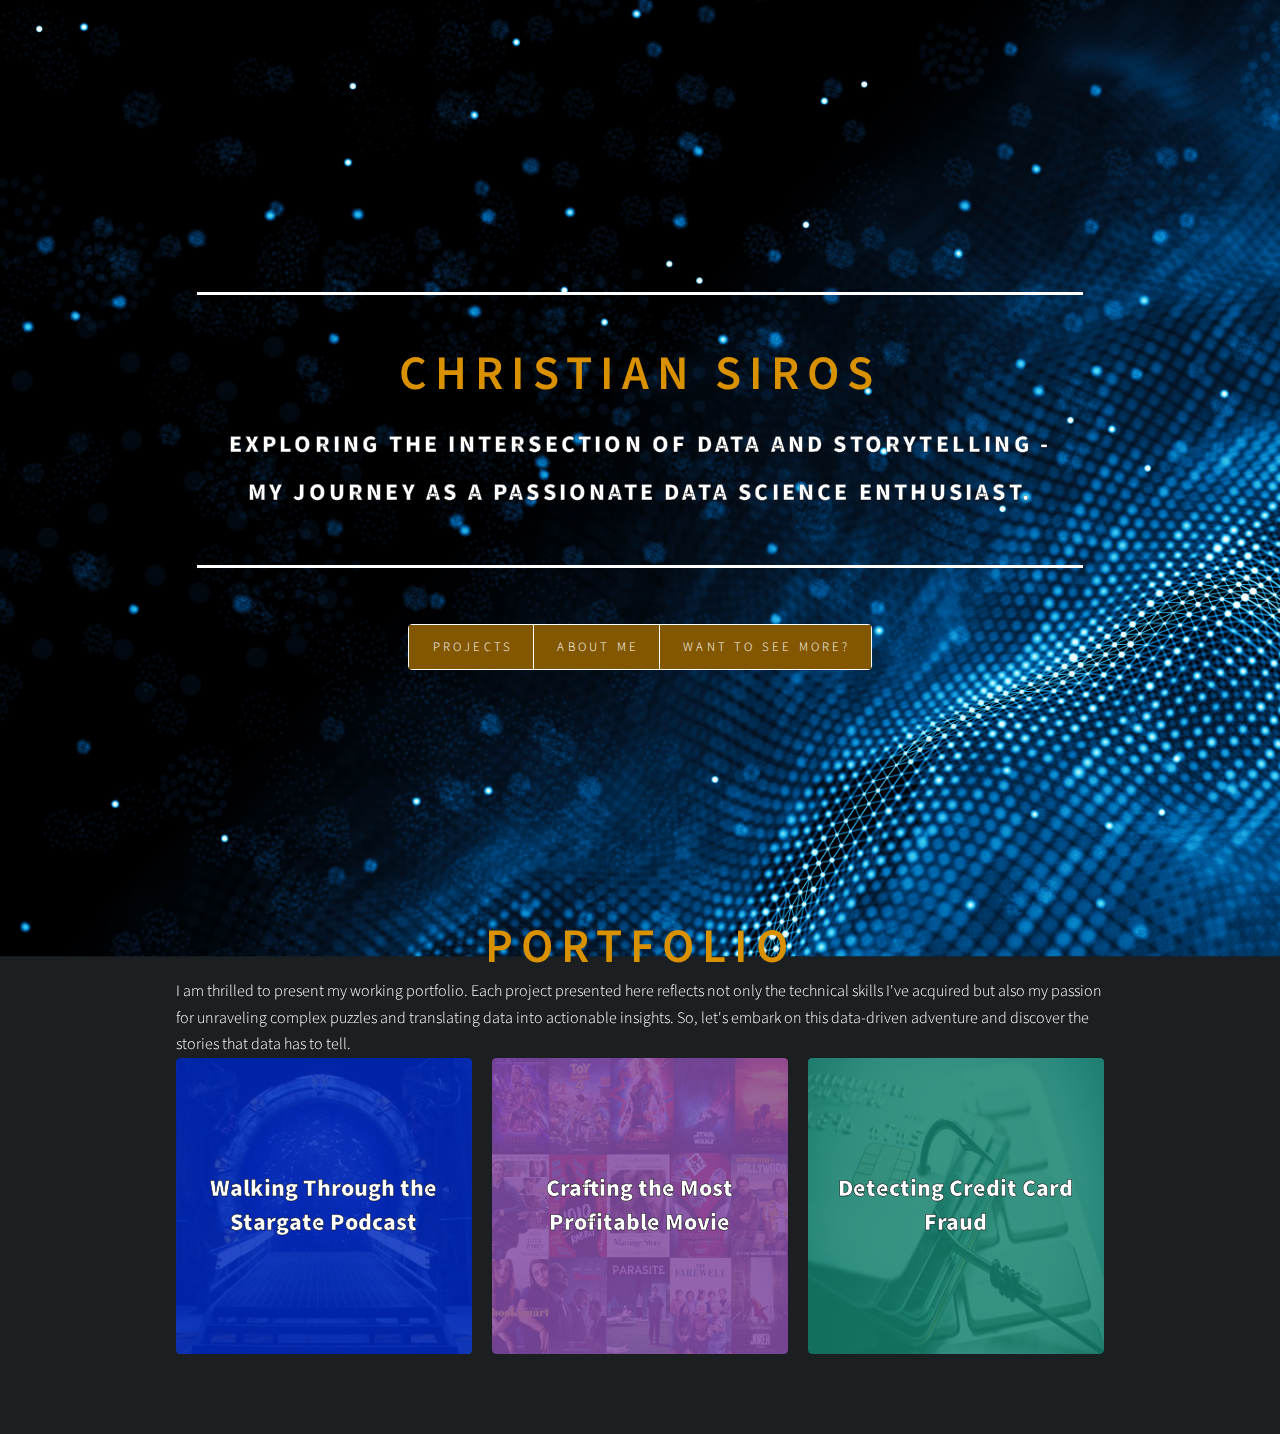
==== commit b48e05f5: "Updating resume and home page layout" ====
--- a/index.html
+++ b/index.html
@@ -26,8 +26,7 @@
 						<nav>
 							<ul>
 								<li><a href="#Portfolio">Projects</a></li>
-								<li><a href="#About">About</a></li>
-								<li><a href="#Resume">Resume</a></li>
+								<li><a href="#About">About Me</a></li>
 								<li><a href="#Contact">Want to See More?</a></li>
 							</ul>
 						</nav>
@@ -40,15 +39,15 @@
 						<article id="About">
 							<h3 class="major">About</h3>
 							<span class="image main"><img src="images/pic17.jpg" alt="" /></span>
-							<p>Lorem ipsum dolor sit amet, consectetur et adipiscing elit. Praesent eleifend dignissim arcu, at eleifend sapien imperdiet ac. Aliquam erat volutpat. Praesent urna nisi, fringila lorem et vehicula lacinia quam. Integer sollicitudin mauris nec lorem luctus ultrices. Aliquam libero et malesuada fames ac ante ipsum primis in faucibus. Cras viverra ligula sit amet ex mollis mattis lorem ipsum dolor sit amet.</p>
-						</article>
-
-						<!-- RESUME -->
-						<article id="Resume">
-							<h3 class="major">Resume</h3>
-							<span class="image main"><img src="images/pic17.jpg" alt="" /></span>
-							<p>Lorem ipsum dolor sit amet, consectetur et adipiscing elit. Praesent eleifend dignissim arcu, at eleifend sapien imperdiet ac. Aliquam erat volutpat. Praesent urna nisi, fringila lorem et vehicula lacinia quam. Integer sollicitudin mauris nec lorem luctus ultrices. Aliquam libero et malesuada fames ac ante ipsum primis in faucibus. Cras viverra ligula sit amet ex mollis mattis lorem ipsum dolor sit amet.</p>
-							Download Resume: <a href="assets/Christian Siros - Resume.docx.pdf" download class="icon solid fa-file-download"> </a> <br>
+							<p> I'm a recent college graduate with a passion for data science and a relentless curiosity to explore the world through data. 
+								Throughout my academic journey, I discovered the power of storytelling through numbers and developed a deep love for learning new 
+								methods to unravel complex problems. My portfolio showcases a range of data science projects, each driven by my fascination with 
+								understanding patterns, making predictions, and deriving insights from data. From analyzing podcast summaries and ratings to building 
+								interactive visualizations, I've enjoyed diving into various datasets to uncover meaningful stories and provide actionable insights. 
+								I'm always eager to learn new techniques, tools, and approaches to push the boundaries of what's possible with data. My goal is to 
+								bring this passion and curiosity to a team where I can grow and contribute, turning data into impactful decisions. I'm excited to 
+								connect with like-minded professionals and explore opportunities where I can apply my skills, learn, and make a difference!
+								</p>
 						</article>
 
 						<!-- Contact -->
@@ -60,8 +59,10 @@
 									<li><a href="https://www.kaggle.com/christiansiros" target = "blank" class="icon brands fa-kaggle"><span class="label"></span></a></li>
 								</ul>
 								Email: Christianbsiros@gmail.com <br>
-								Phone Number: (704)778-1273
+								Phone Number: (704)778-1273 <br>
+								Download Resume: <a href="assets/Christian Siros Resume.pdf" download class="icon solid fa-file-download"> </a> <br>
 							</article>
+
 					</div> <!-- Main -->
 
 					<div id = "Portfolio" class="portfolio_inner">
